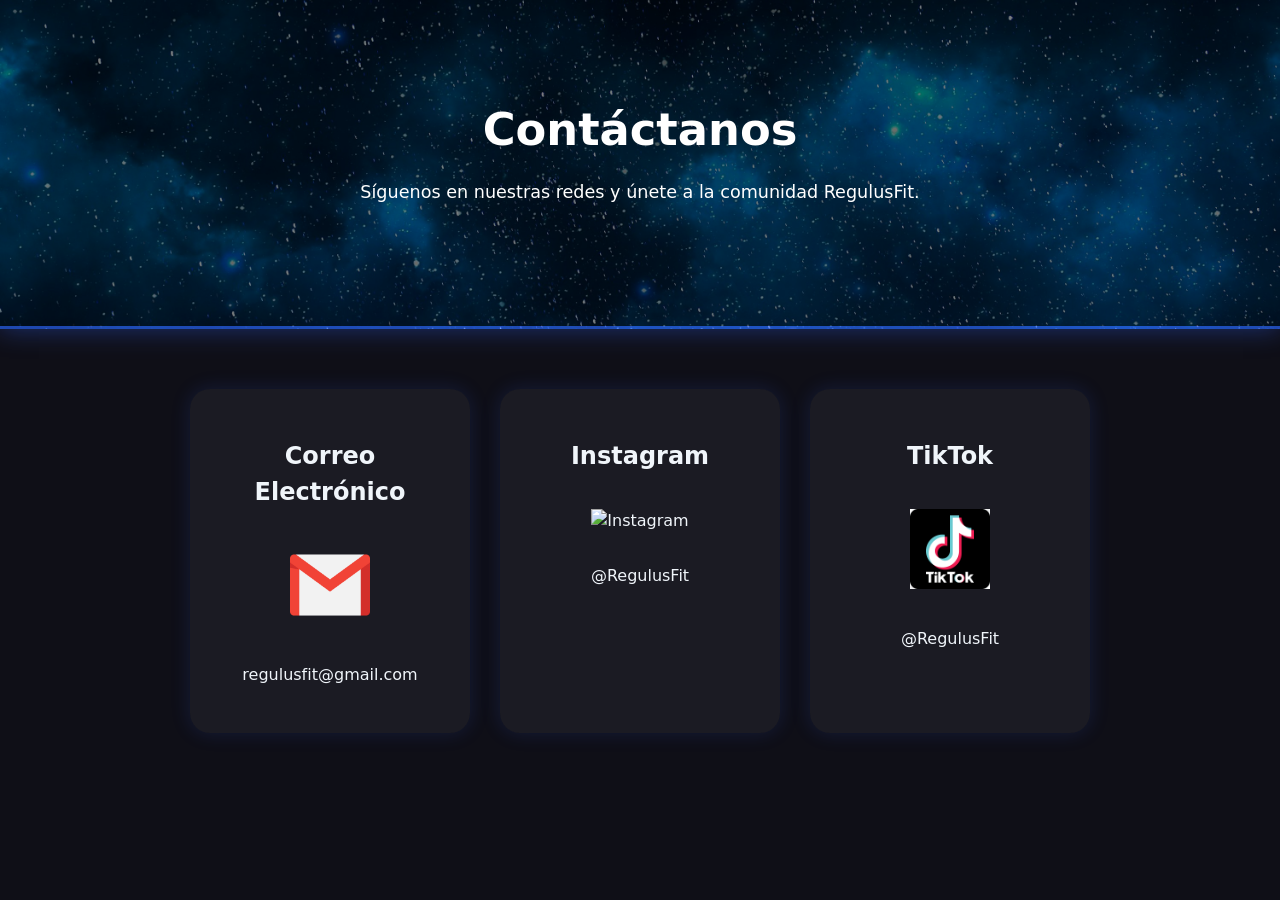
==== contacto.html @ 29f36fb0 "Actualizacion de contenido para la exposicion del proyecto" ====
<!DOCTYPE html>
<html lang="es">

<head>
  <meta charset="UTF-8">
  <meta name="viewport" content="width=device-width, initial-scale=1.0">

  <title>Contacto | RegulusFit</title>

  <link rel="stylesheet" href="styles/main.css">
</head>

<body>

  <!-- HERO -->
  <section class="hero">

    <div class="hero-content">

      <h1>Contáctanos</h1>

      <p>
        Síguenos en nuestras redes y únete a la comunidad RegulusFit.
      </p>

    </div>

  </section>

  <!-- CONTACTO -->
  <section class="contact-section">

    <div class="contact-card">

      <h2>Correo Electrónico</h2>

      <img src="images/gmail.png"
      alt="gmail"
      class="social-logo">

      <p>regulusfit@gmail.com</p>

    </div>

    <div class="contact-card">

      <h2>Instagram</h2>

      <!-- LOGO INSTAGRAM -->
      <img src="images/instagram.png"
      alt="Instagram"
      class="social-logo">

      <p>@RegulusFit</p>

    </div>

    <div class="contact-card">

      <h2>TikTok</h2>

      <!-- LOGO TIKTOK -->
      <img src="images/tiktok.png"
      alt="TikTok"
      class="social-logo">

      <p>@RegulusFit</p>

    </div>

  </section>

</body>
</html>
---- styles/main.css ----
:root {
  --primary: #3366ff;
  --primary-dark: #254ed1;
  --dark-bg: #0f0f17;
  --text: #f0f5fa;
  --radius: 10px;
  --transition: .2s ease;
  font-family: "Inter", system-ui, -apple-system, BlinkMacSystemFont, "Segoe UI", sans-serif;
}

* {
  box-sizing: border-box;
}

body {
  margin: 0;
  background: var(--dark-bg);
  color: var(--text);
  line-height: 1.5;
  min-height: 100%;
}

.site-header {
  display: flex;
  justify-content: space-between;
  align-items: center;
  padding: 1rem 2rem;
  position: sticky;
  top: 0;
  background: rgba(0, 0, 0, 0.95);
  backdrop-filter: blur(6px);
  gap: 1rem;
  flex-wrap: wrap;
}

.logo {
  font-weight: 700;
  font-size: 1.5rem;
  letter-spacing: 1px;
}

.nav {
  display: flex;
  gap: 0.75rem;
  flex-wrap: wrap;
}

button {
  font-family: inherit;
  cursor: pointer;
  border: none;
  border-radius: var(--radius);
  transition: transform var(--transition), filter var(--transition);
}

.btn-primary {
  background: var(--primary);
  color: white;
  padding: 0.75rem 1.25rem;
  font-weight: 600;
  display: inline-flex;
  align-items: center;
  gap: 0.4rem;
}

.btn-primary:hover {
  filter: brightness(1.1);
  transform: translateY(-2px);
}

.btn-primary:active {
  transform: translateY(0);
}

.btn-secondary {
  background: transparent;
  color: var(--primary);
  padding: 0.6rem 1.1rem;
  border: 2px solid var(--primary);
  font-weight: 600;
}

.btn-secondary:hover {
  background: var(--primary);
  color: white;
}

.btn-outline {
  background: none;
  color: var(--text);
  padding: 0.5rem 1rem;
  border: 2px dashed var(--text);
  font-weight: 500;
}

.btn-outline:hover {
  background: rgba(0, 0, 0, 0.05);
}

.btn-link {
  background: transparent;
  color: var(--text);
  padding: 0.4rem 0.75rem;
  font-weight: 500;
  position: relative;
}

.btn-link::after {
  content: "";
  position: absolute;
  left: 0;
  bottom: -2px;
  width: 100%;
  height: 2px;
  background: var(--primary);
  transform: scaleX(0);
  transform-origin: left;
  transition: transform .25s ease;
}

.btn-link:hover::after {
  transform: scaleX(1);
}

.small {
  padding: 0.4rem 0.85rem;
  font-size: 0.9rem;
}

.hero {
  padding: 6rem 2rem;
  display: flex;
  justify-content: center;
  text-align: center;
  background-image: url("../images/space3.jpg");
  background-size: cover;
  background-position: center;
  position: relative;
  color: white;
  border-bottom: 3px solid rgba(51, 102, 255, 0.6); /* 💙 Borde brillante */
  box-shadow: 0 0 25px rgba(51, 102, 255, 0.4);    /* 🌟 Efecto resplandor */
}


/* Capa oscura para mejorar contraste del texto */
.hero::before {
  content: "";
  position: absolute;
  top: 0;
  left: 0;
  width: 100%;
  height: 100%;
  background: rgba(0, 0, 0, 0.5);
  z-index: 1;
}

/* Para mantener el texto visible sobre la imagen */
.hero-content {
  position: relative;
  z-index: 2;
  max-width: 800px;
}

.hero-content {
  max-width: 800px;
}

.hero h1 {
  font-size: 2.8rem;
  margin: 0;
}

.hero p {
  font-size: 1.1rem;
  margin: 1rem 0 1.5rem;
}

.hero-buttons {
  display: flex;
  gap: 1rem;
  flex-wrap: wrap;
  justify-content: center;
}

.info, .cards, .merch {
  padding: 3rem 2rem;
  max-width: 1000px;
  margin: 0 auto;
}

.cards .card-container {
  display: flex;
  gap: 1rem;
  flex-wrap: wrap;
  margin-top: 1rem;
}

.card {
  background: rgba(0, 0, 0, 0.05);
  padding: 1.25rem;
  border-radius: var(--radius);
  flex: 1;
  min-width: 220px;
  position: relative;
}

.card h3 {
  margin-top: 0;
}

.card button {
  margin-top: 0.75rem;
}

.merch {
  text-align: center;
}

.site-footer {
  padding: 2rem;
  text-align: center;
  background: rgba(15,15,23,0.95);
  border-top: 1px solid rgba(255,98,0,0.3);
  display: flex;
  flex-direction: column;
  gap: 0.5rem;
}
/* Estilos por defecto */
.menu-toggle {
  display: none;
  font-size: 2rem;
  background: none;
  border: none;
  color: #fff;
  cursor: pointer;
}

.nav-links {
  display: flex;
  gap: 1rem;
}

@media (max-width: 768px) {
  .nav-links {
    display: none;
    flex-direction: column;
    background-color: #003366;
    position: absolute;
    top: 60px;
    right: 10px;
    padding: 10px;
    border-radius: 8px;
  }

  .nav-links.active {
    display: flex;
  }

  .menu-toggle {
    display: block;
  }
}
.logo-img {
  height: 50px;
  width: auto;
}

/* ===== PROMO PRINCIPAL ===== */
.promo-section {
  width: 100%;
  display: flex;
  justify-content: center;
  align-items: center;
  margin: 50px auto; /* separa del hero y del contenido inferior */
  padding: 0 20px;   /* agrega aire lateral */
}

.promo-banner {
  width: 100%;
  max-width: 1556px; /* ancho máximo  */
   /* alto máximo  */
  border-radius: 15px; /* bordes redondeados elegantes */
  overflow: hidden; /* evita que la imagen sobresalga del borde redondeado */
  box-shadow: 0 0 25px rgba(0, 102, 255, 0.3); /* leve resplandor azul */
  transition: transform 0.3s ease, box-shadow 0.3s ease;
}

.promo-banner:hover {
  transform: scale(1.02); /* leve zoom al pasar el mouse */
  box-shadow: 0 0 35px rgba(0, 102, 255, 0.5);
}

.planes {
  background-color: #0a0a0a;
  color: #fff;
  padding: 60px 5%;
  text-align: center;
  border-radius: 20px;
  margin: 40px auto;
}

.titulo-planes {
  font-size: 2.5rem;
  margin-bottom: 40px;
  color: #00aaff;
}

.contenedor-planes {
  display: flex;
  justify-content: center;
  gap: 30px;
  flex-wrap: wrap;
}

.plan {
  background-color: #0f0f17;
  border: 2px solid #0f0f17;
  border-radius: 15px;
  padding: 30px;
  width: 300px;
  transition: 0.3s;
}

.plan:hover {
  transform: scale(1.05);
  border-color: #00aaff;
}

.plan.destacado {
  border-color: #00aaff;
  background: linear-gradient(180deg, #0f0f17, #001f3f);
}

.precio {
  font-size: 1.5rem;
  margin: 15px 0;
  color: #00aaff;
}

.plan ul {
  list-style: none;
  padding: 0;
  text-align: left;
  margin: 15px 0;
}

/* ===== BOTONES DE PLANES ===== */
.btn-plan {
  width: 100%; /* ocupa todo el ancho de la tarjeta */
  padding: 12px;

  /* degradado azul moderno */
  background: linear-gradient(135deg, #3366ff, #254ed1);

  color: white;
  border: none;
  border-radius: 12px;

  font-size: 1rem;
  font-weight: bold;

  cursor: pointer;

  /* animaciones suaves */
  transition: all 0.3s ease;

  /* sombra azul */
  box-shadow: 0 0 15px rgba(51,102,255,0.3);

  margin-top: 15px;
}

/* ===== EFECTO HOVER ===== */
.btn-plan:hover {

  /* pequeño levantamiento */
  transform: translateY(-3px);

  /* brillo más intenso */
  box-shadow: 0 0 25px rgba(51,102,255,0.6);

  /* hace el botón un poco más brillante */
  filter: brightness(1.1);
}

/* ===== CUANDO SE HACE CLICK ===== */
.btn-plan:active {

  /* vuelve a bajar */
  transform: scale(0.98);
}

 /* ===== SECCIÓN DEL FORMULARIO ===== */
.form-section {
  min-height: 100vh; /* ocupa toda la altura de la pantalla */
  display: flex; /* activa flexbox */
  flex-direction: column; /* organiza elementos en columna */
  align-items: center; /* centra horizontalmente */
  justify-content: center; /* centra verticalmente */
  background: linear-gradient(135deg, #0f0f17, #1a1a2e); /* fondo degradado oscuro */
  padding: 40px 20px; /* espacio interno */
}

.form-section h1 {
  margin-bottom: 10px; /* separa el título del resto */
}

/* TEXTO DEL PLAN SELECCIONADO */
#planSeleccionado {
  margin-bottom: 20px; /* espacio debajo */
  color: #3366ff; /* color azul principal */
  font-weight: bold; /* texto en negrita */
}

#registroForm {
  background: rgba(255,255,255,0.05); /* fondo semi-transparente */
  padding: 30px; /* espacio interno */
  border-radius: 15px; /* bordes redondeados */
  width: 100%; /* ocupa todo el ancho disponible */
  max-width: 400px; /* PERO máximo 400px → evita que se vea gigante */
  backdrop-filter: blur(10px); /* efecto vidrio (glassmorphism) */
  box-shadow: 0 0 20px rgba(51,102,255,0.2); /* sombra azul suave */
}

#registroForm input,
#registroForm select {
  width: 100%; /* ocupan todo el ancho */
  padding: 10px; /* espacio interno */
  margin: 8px 0 15px; /* separación entre campos */
  border-radius: 8px; /* bordes suaves */
  border: none; /* elimina borde por defecto */
  outline: none; /* quita el borde azul al hacer click */
  background: #1c1c2b; /* fondo oscuro */
  color: #fff; /* texto blanco */
}

/* CUANDO EL USUARIO HACE CLICK */
#registroForm input:focus,
#registroForm select:focus {
  border: 1px solid #3366ff; /* borde azul al enfocar */
}

#registroForm label {
  font-size: 0.9rem; /* tamaño pequeño */
  opacity: 0.8; /* un poco transparente */
}

#registroForm button {
  width: 100%; /* ocupa todo el ancho */
  padding: 12px; /* tamaño cómodo */
  background: #3366ff; /* azul principal */
  color: #fff; /* texto blanco */
  border-radius: 10px; /* bordes redondeados */
  font-weight: bold; /* texto fuerte */
  transition: 0.3s; /* animación suave */
}

/* EFECTO AL PASAR EL MOUSE */
#registroForm button:hover {
  background: #254ed1; /* azul más oscuro */
  transform: scale(1.03); /* pequeño zoom */
}

/* ===== CONTENEDOR DEL MAPA ===== */
.map-container {
  margin-top: 30px; /* separa el mapa del texto */
  border-radius: 15px; /* bordes redondeados */
  overflow: hidden; /* evita que el iframe sobresalga */
  box-shadow: 0 0 20px rgba(51,102,255,0.25); /* sombra azul */
}

/* ===== MAPA ===== */
.map-container iframe {
  max-width: 1556px;
  height: 450px; /* altura fija */
  border: none; /* elimina bordes */
}

/* ===== SECCIÓN GALERÍA ===== */
.gallery {
  padding: 60px 20px;
  text-align: center;
}

/* TÍTULO */
.gallery h2 {
  font-size: 2.5rem;
  margin-bottom: 40px;
  color: #3366ff;
}

/* CONTENEDOR GRID */
.gallery-container {
  display: grid;

  /* crea columnas automáticas responsive */
  grid-template-columns: repeat(auto-fit, minmax(300px, 1fr));

  gap: 20px;
}

/* IMÁGENES */
.gallery-container img {
  width: 100%;
  height: 250px;

  object-fit: cover; /* evita deformación */

  border-radius: 15px;

  transition: 0.3s ease;

  box-shadow: 0 0 20px rgba(51,102,255,0.15);
}

/* HOVER */
.gallery-container img:hover {
  transform: scale(1.03);

  box-shadow: 0 0 30px rgba(51,102,255,0.4);
}

/* ===== SECCIÓN CONTACTO ===== */
.contact-section {

  display: flex;
  justify-content: center;
  gap: 30px;

  flex-wrap: wrap;

  padding: 60px 20px;
}

/* ===== TARJETAS ===== */
.contact-card {

  background: rgba(255,255,255,0.05);

  padding: 30px;

  border-radius: 20px;

  width: 280px;

  text-align: center;

  transition: 0.3s ease;

  box-shadow: 0 0 20px rgba(51,102,255,0.15);
}

/* EFECTO HOVER */
.contact-card:hover {

  transform: translateY(-8px);

  box-shadow: 0 0 30px rgba(51,102,255,0.35);
}

/* ===== LOGOS REDES ===== */
.social-logo {

  width: 80px;

  margin: 15px 0;

  transition: 0.3s ease;
}

/* EFECTO EN LOGOS */
.social-logo:hover {

  transform: scale(1.1);
}

/* ===== SECCIÓN MERCH ===== */
.merch-section {

  padding: 60px 20px;
}

/* ===== GRID PRODUCTOS ===== */
.product-grid {

  display: grid;

  grid-template-columns:
  repeat(auto-fit, minmax(250px, 1fr));

  gap: 25px;
}

/* ===== TARJETAS ===== */
.product-card {

  background: rgba(255,255,255,0.05);

  border-radius: 20px;

  overflow: hidden;

  text-align: center;

  transition: 0.3s ease;

  box-shadow:
  0 0 20px rgba(51,102,255,0.15);
}

/* HOVER */
.product-card:hover {

  transform: translateY(-8px);

  box-shadow:
  0 0 35px rgba(51,102,255,0.35);
}

/* IMÁGENES */
.product-card img {

  width: 100%;
  height: 380px;

  object-fit: cover;
}

/* TITULOS */
.product-card h3 {

  margin-top: 15px;
}

/* PRECIOS */
.price {

  font-size: 1.2rem;

  font-weight: bold;

  color: #3366ff;

  margin: 10px 0;
}

/* BOTÓN */
.product-card button {

  margin-bottom: 20px;
}

/* =========================
   ANIMACIONES SUAVES
========================= */
section {
  animation: fadeIn 1s ease;
}

@keyframes fadeIn {
  from {
    opacity: 0;
    transform: translateY(20px);
  }

  to {
    opacity: 1;
    transform: translateY(0);
  }
}

.card:hover {
  transform: translateY(-10px);
  box-shadow: 0 0 25px rgba(51,102,255,0.4);
}

.card {
  background: rgba(255,255,255,0.05);
  backdrop-filter: blur(10px);
}

/* Scroll suave entre secciones */
html {
  scroll-behavior: smooth;
}
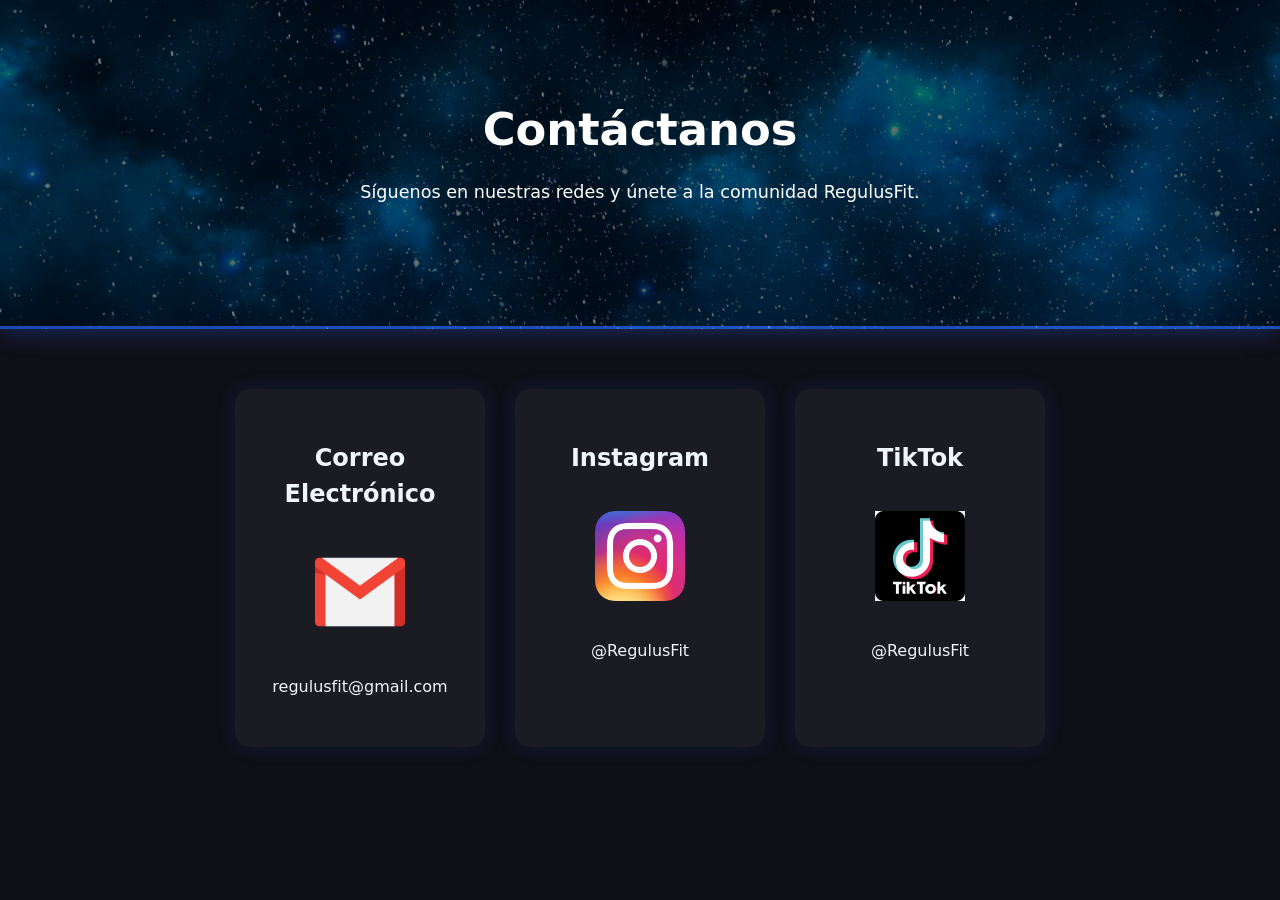
==== commit f8f95829: "Correcion de nombre en logos" ====
--- a/contacto.html
+++ b/contacto.html
@@ -47,7 +47,7 @@
       <h2>Instagram</h2>
 
       <!-- LOGO INSTAGRAM -->
-      <img src="images/instagram.png"
+      <img src="images/Instagram.png"
       alt="Instagram"
       class="social-logo">
 
--- a/styles/main.css
+++ b/styles/main.css
@@ -683,3 +683,26 @@
 html {
   scroll-behavior: smooth;
 }
+
+.contact-card img {
+  width: 90px; /* tamaño fijo */
+  height: 90px;
+  object-fit: contain; /* evita deformación */
+}
+
+.contact-container {
+  display: flex;
+  justify-content: center;
+  gap: 2rem;
+  flex-wrap: wrap;
+  padding: 3rem;
+}
+
+.contact-card {
+  background: rgba(255,255,255,0.05);
+  padding: 2rem;
+  border-radius: 15px;
+  width: 250px;
+  text-align: center;
+  box-shadow: 0 0 20px rgba(51,102,255,0.15);
+}
